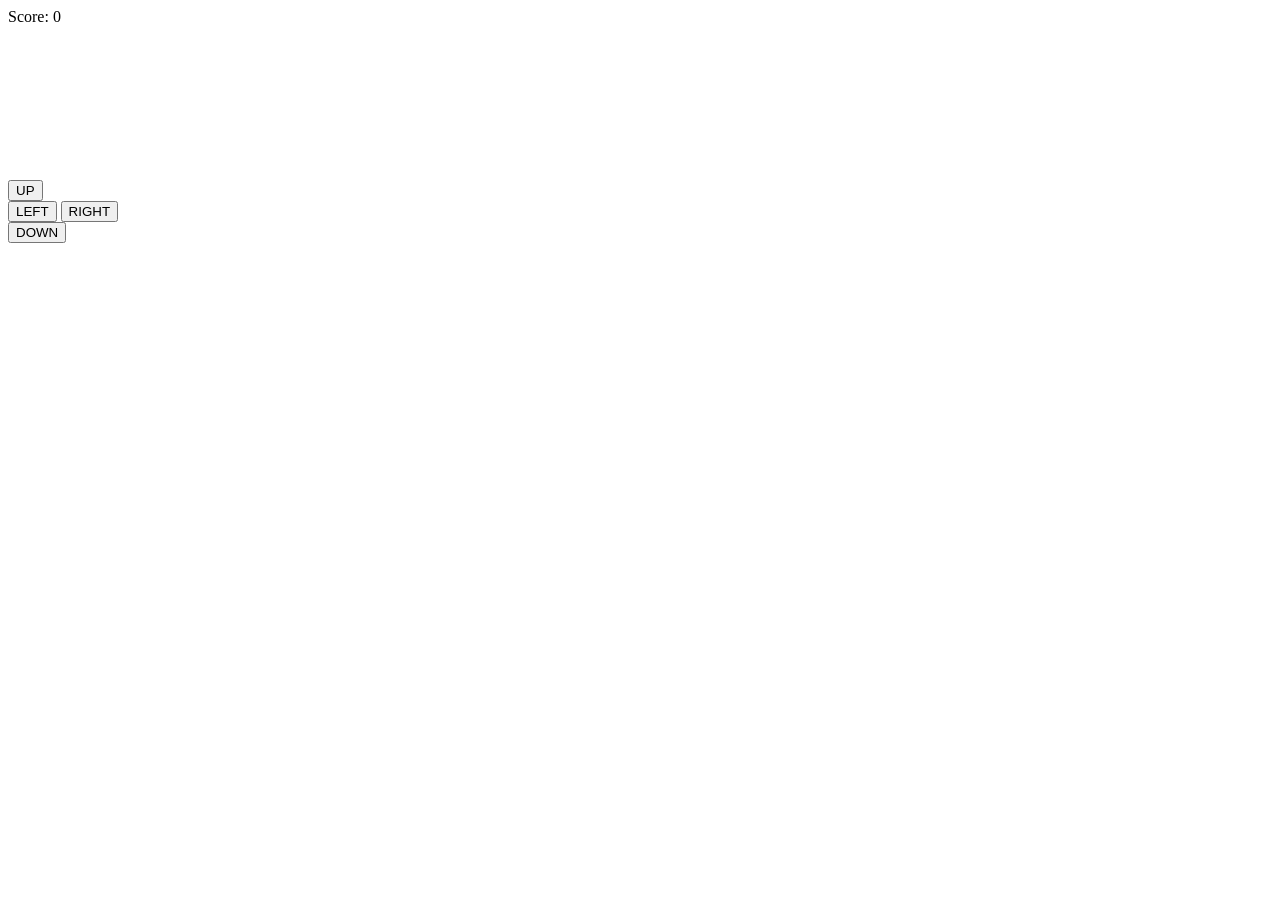
==== bat-game.html @ 718f3a3c "Create bat-game.html" ====
<!DOCTYPE html>
<html lang="en">
<head>
    <meta charset="UTF-8">
    <meta name="viewport" content="width=device-width, initial-scale=1.0, maximum-scale=1.0, user-scalable=no">
    <title>Survival Bat Game</title>
    <link rel="stylesheet" href="css/bat-style.css">
</head>
<body>
    <div class="header">Score: <span id="scoreVal">0</span></div>
    <canvas id="gameCanvas"></canvas>
    
    <div class="controls">
        <div class="row"><button onclick="changeDir('UP')">UP</button></div>
        <div class="row">
            <button onclick="changeDir('LEFT')">LEFT</button>
            <button onclick="changeDir('RIGHT')">RIGHT</button>
        </div>
        <div class="row"><button onclick="changeDir('DOWN')">DOWN</button></div>
    </div>

    <script src="js/bat-logic.js"></script>
</body>
</html>
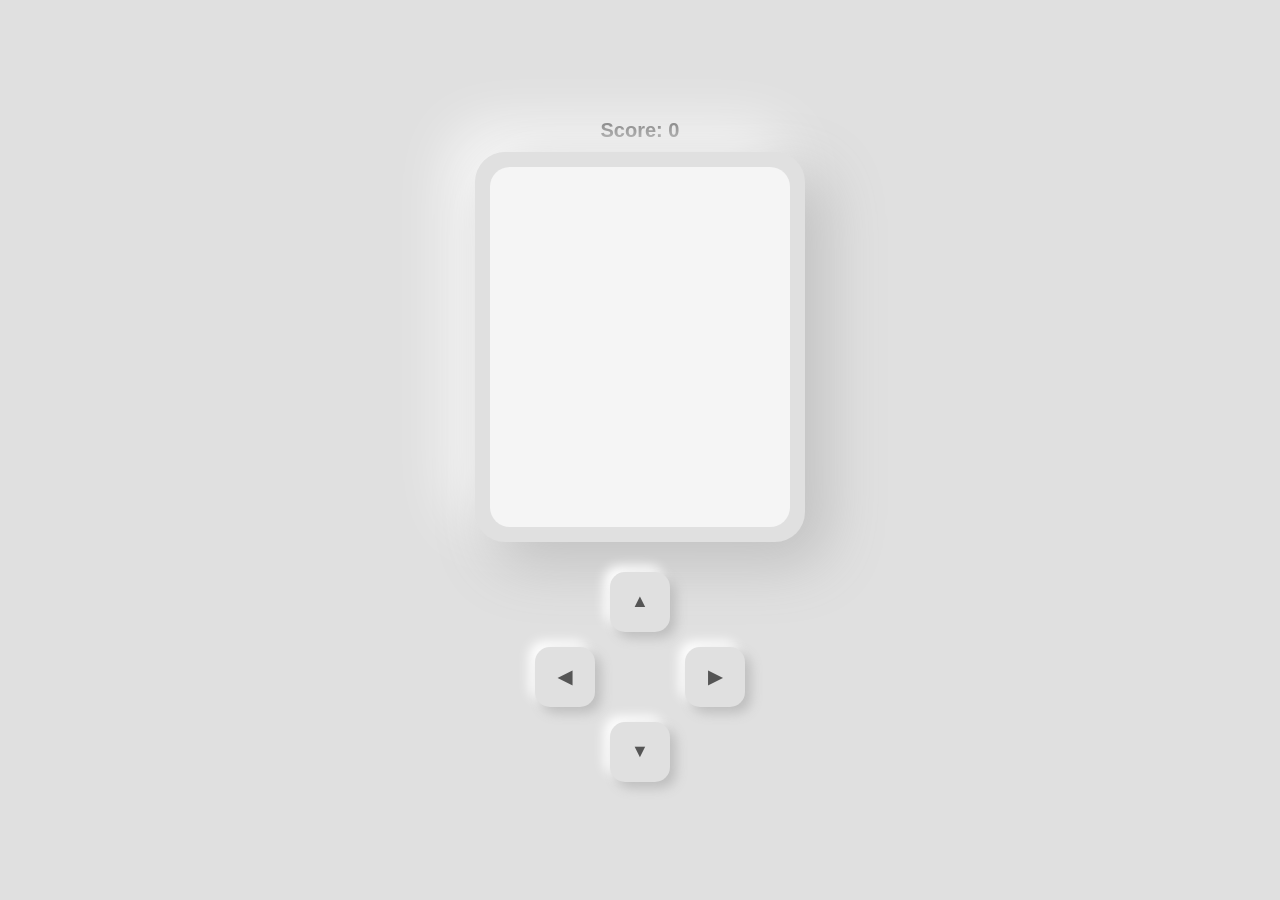
==== commit ff02ce05: "Update bat-game.html" ====
--- a/bat-game.html
+++ b/bat-game.html
@@ -3,20 +3,87 @@
 <head>
     <meta charset="UTF-8">
     <meta name="viewport" content="width=device-width, initial-scale=1.0, maximum-scale=1.0, user-scalable=no">
-    <title>Survival Bat Game</title>
-    <link rel="stylesheet" href="css/bat-style.css">
+    <title>Premium Bat Survival</title>
+    <style>
+        body {
+            background: #e0e0e0; /* Light Neumorphic background */
+            font-family: 'Segoe UI', sans-serif;
+            display: flex;
+            flex-direction: column;
+            align-items: center;
+            justify-content: center;
+            height: 100vh;
+            margin: 0;
+        }
+
+        .score-board {
+            font-size: 20px;
+            font-weight: bold;
+            color: #444;
+            margin-bottom: 10px;
+        }
+
+        /* Neumorphic Canvas Border */
+        .canvas-container {
+            padding: 15px;
+            background: #e0e0e0;
+            border-radius: 30px;
+            box-shadow: 20px 20px 60px #bebebe, -20px -20px 60px #ffffff;
+        }
+
+        canvas {
+            background: #f5f5f5;
+            border-radius: 20px;
+            display: block;
+        }
+
+        /* Neumorphic Buttons */
+        .controls {
+            margin-top: 30px;
+            display: grid;
+            grid-template-areas: ". up ." "left . right" ". down .";
+            gap: 15px;
+        }
+
+        button {
+            width: 60px;
+            height: 60px;
+            border-radius: 15px;
+            border: none;
+            background: #e0e0e0;
+            box-shadow: 6px 6px 12px #bebebe, -6px -6px 12px #ffffff;
+            font-size: 18px;
+            font-weight: bold;
+            color: #555;
+            cursor: pointer;
+            outline: none;
+        }
+
+        button:active {
+            box-shadow: inset 4px 4px 8px #bebebe, inset -4px -4px 8px #ffffff;
+            transform: scale(0.95);
+        }
+
+        .up { grid-area: up; }
+        .left { grid-area: left; }
+        .right { grid-area: right; }
+        .down { grid-area: down; }
+
+    </style>
 </head>
 <body>
-    <div class="header">Score: <span id="scoreVal">0</span></div>
-    <canvas id="gameCanvas"></canvas>
-    
+
+    <div class="score-board">Score: <span id="scoreVal">0</span></div>
+
+    <div class="canvas-container">
+        <canvas id="gameCanvas"></canvas>
+    </div>
+
     <div class="controls">
-        <div class="row"><button onclick="changeDir('UP')">UP</button></div>
-        <div class="row">
-            <button onclick="changeDir('LEFT')">LEFT</button>
-            <button onclick="changeDir('RIGHT')">RIGHT</button>
-        </div>
-        <div class="row"><button onclick="changeDir('DOWN')">DOWN</button></div>
+        <button class="up" onclick="changeDir('UP')">▲</button>
+        <button class="left" onclick="changeDir('LEFT')">◀</button>
+        <button class="right" onclick="changeDir('RIGHT')">▶</button>
+        <button class="down" onclick="changeDir('DOWN')">▼</button>
     </div>
 
     <script src="js/bat-logic.js"></script>
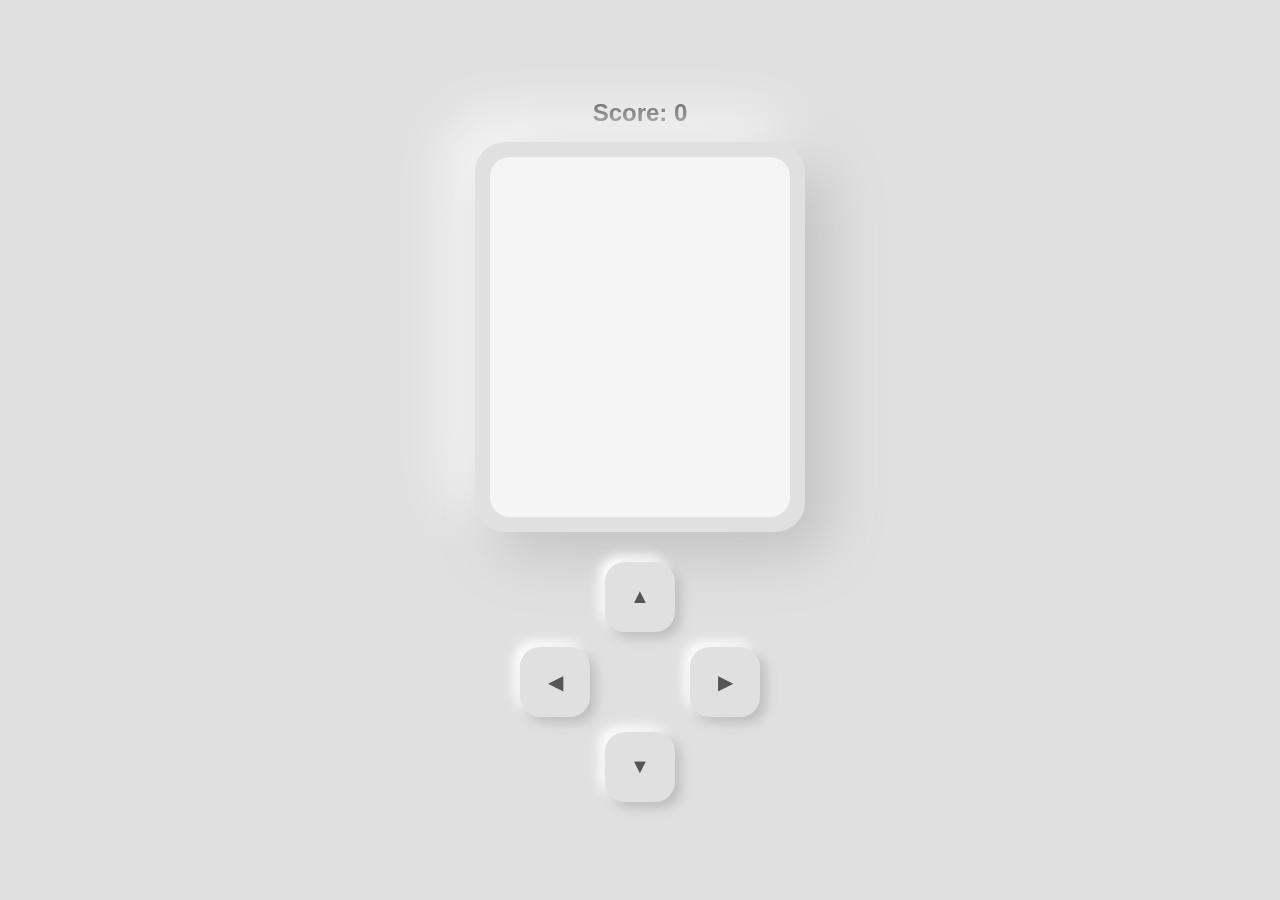
==== commit d33aeda4: "Update bat-game.html" ====
--- a/bat-game.html
+++ b/bat-game.html
@@ -6,24 +6,24 @@
     <title>Premium Bat Survival</title>
     <style>
         body {
-            background: #e0e0e0; /* Light Neumorphic background */
-            font-family: 'Segoe UI', sans-serif;
+            background: #e0e0e0;
+            font-family: sans-serif;
             display: flex;
             flex-direction: column;
             align-items: center;
             justify-content: center;
             height: 100vh;
             margin: 0;
+            touch-action: none;
         }
 
         .score-board {
-            font-size: 20px;
+            font-size: 24px;
             font-weight: bold;
             color: #444;
-            margin-bottom: 10px;
+            margin-bottom: 15px;
         }
 
-        /* Neumorphic Canvas Border */
         .canvas-container {
             padding: 15px;
             background: #e0e0e0;
@@ -37,7 +37,6 @@
             display: block;
         }
 
-        /* Neumorphic Buttons */
         .controls {
             margin-top: 30px;
             display: grid;
@@ -46,14 +45,13 @@
         }
 
         button {
-            width: 60px;
-            height: 60px;
-            border-radius: 15px;
+            width: 70px;
+            height: 70px;
+            border-radius: 20px;
             border: none;
             background: #e0e0e0;
             box-shadow: 6px 6px 12px #bebebe, -6px -6px 12px #ffffff;
-            font-size: 18px;
-            font-weight: bold;
+            font-size: 20px;
             color: #555;
             cursor: pointer;
             outline: none;
@@ -68,7 +66,6 @@
         .left { grid-area: left; }
         .right { grid-area: right; }
         .down { grid-area: down; }
-
     </style>
 </head>
 <body>
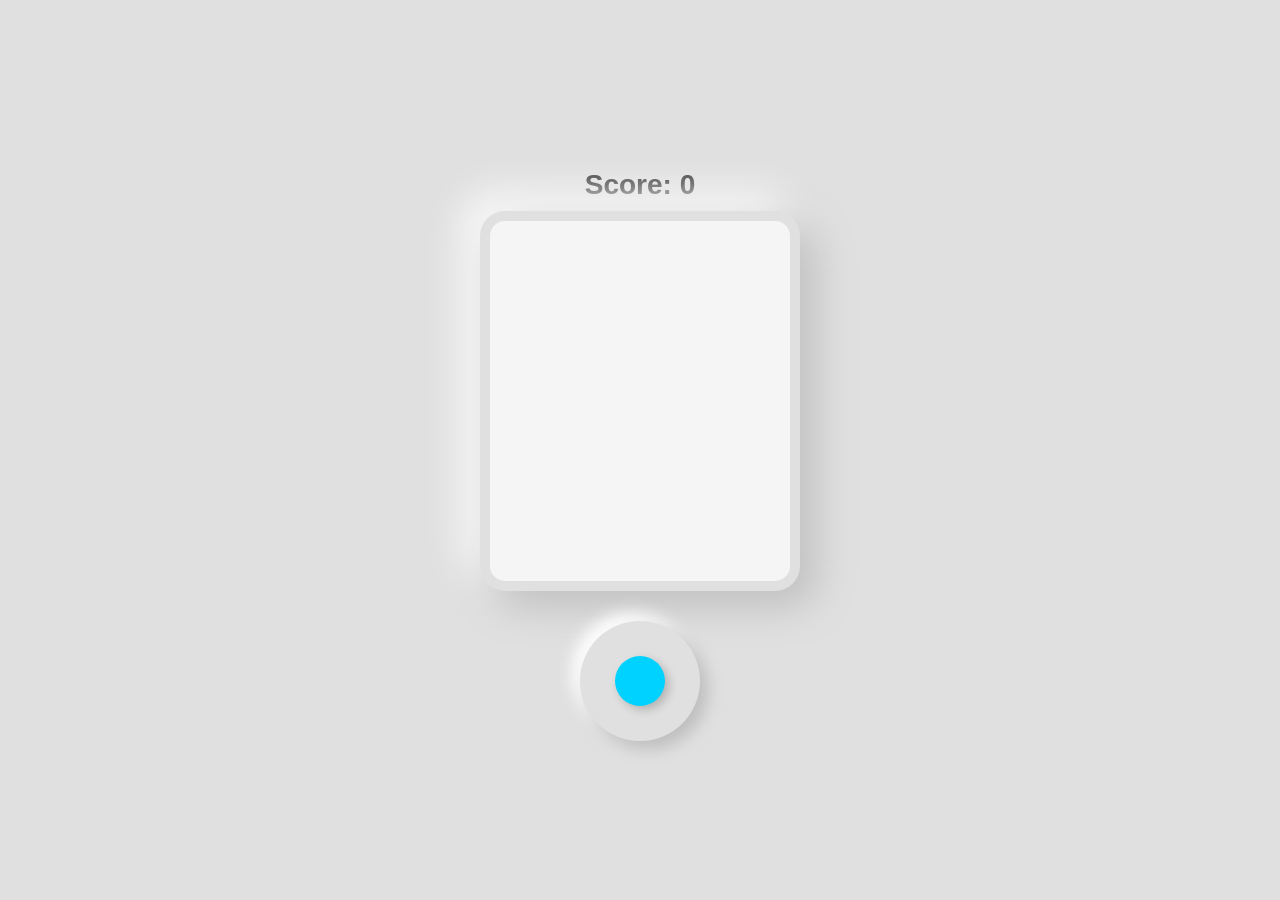
==== commit 0cb07e71: "Update bat-game.html" ====
--- a/bat-game.html
+++ b/bat-game.html
@@ -3,11 +3,16 @@
 <head>
     <meta charset="UTF-8">
     <meta name="viewport" content="width=device-width, initial-scale=1.0, maximum-scale=1.0, user-scalable=no">
-    <title>Premium Bat Survival</title>
+    
+    <meta name="apple-mobile-web-app-capable" content="yes">
+    <meta name="mobile-web-app-capable" content="yes">
+    <meta name="apple-mobile-web-app-status-bar-style" content="black-translucent">
+    
+    <title>Bat Survival - Joystick Edition</title>
     <style>
         body {
             background: #e0e0e0;
-            font-family: sans-serif;
+            font-family: 'Segoe UI', sans-serif;
             display: flex;
             flex-direction: column;
             align-items: center;
@@ -15,72 +20,76 @@
             height: 100vh;
             margin: 0;
             touch-action: none;
+            overflow: hidden;
         }
 
         .score-board {
-            font-size: 24px;
+            font-size: 28px;
             font-weight: bold;
             color: #444;
-            margin-bottom: 15px;
+            margin: 10px 0;
         }
 
         .canvas-container {
-            padding: 15px;
+            padding: 10px;
             background: #e0e0e0;
-            border-radius: 30px;
-            box-shadow: 20px 20px 60px #bebebe, -20px -20px 60px #ffffff;
+            border-radius: 25px;
+            box-shadow: 15px 15px 40px #bebebe, -15px -15px 40px #ffffff;
         }
 
         canvas {
             background: #f5f5f5;
-            border-radius: 20px;
+            border-radius: 15px;
             display: block;
         }
 
-        .controls {
+        /* Joystick Styles */
+        .joystick-container {
             margin-top: 30px;
-            display: grid;
-            grid-template-areas: ". up ." "left . right" ". down .";
-            gap: 15px;
+            width: 120px;
+            height: 120px;
+            background: #e0e0e0;
+            border-radius: 50%;
+            position: relative;
+            box-shadow: 8px 8px 16px #bebebe, -8px -8px 16px #ffffff;
+            display: flex;
+            align-items: center;
+            justify-content: center;
         }
 
-        button {
-            width: 70px;
-            height: 70px;
-            border-radius: 20px;
-            border: none;
-            background: #e0e0e0;
-            box-shadow: 6px 6px 12px #bebebe, -6px -6px 12px #ffffff;
-            font-size: 20px;
-            color: #555;
+        #joystick-stick {
+            width: 50px;
+            height: 50px;
+            background: #00d2ff;
+            border-radius: 50%;
+            position: absolute;
+            box-shadow: 4px 4px 10px rgba(0,0,0,0.2);
             cursor: pointer;
-            outline: none;
+            transition: transform 0.1s ease-out;
         }
 
-        button:active {
-            box-shadow: inset 4px 4px 8px #bebebe, inset -4px -4px 8px #ffffff;
-            transform: scale(0.95);
+        #msg {
+            position: absolute;
+            top: 15%;
+            font-weight: bold;
+            color: #ff4757;
+            font-size: 22px;
+            display: none;
+            z-index: 10;
         }
-
-        .up { grid-area: up; }
-        .left { grid-area: left; }
-        .right { grid-area: right; }
-        .down { grid-area: down; }
     </style>
 </head>
 <body>
 
+    <div id="msg">GAME OVER! RESTARTING...</div>
     <div class="score-board">Score: <span id="scoreVal">0</span></div>
 
     <div class="canvas-container">
         <canvas id="gameCanvas"></canvas>
     </div>
 
-    <div class="controls">
-        <button class="up" onclick="changeDir('UP')">▲</button>
-        <button class="left" onclick="changeDir('LEFT')">◀</button>
-        <button class="right" onclick="changeDir('RIGHT')">▶</button>
-        <button class="down" onclick="changeDir('DOWN')">▼</button>
+    <div class="joystick-container" id="joystick-base">
+        <div id="joystick-stick"></div>
     </div>
 
     <script src="js/bat-logic.js"></script>
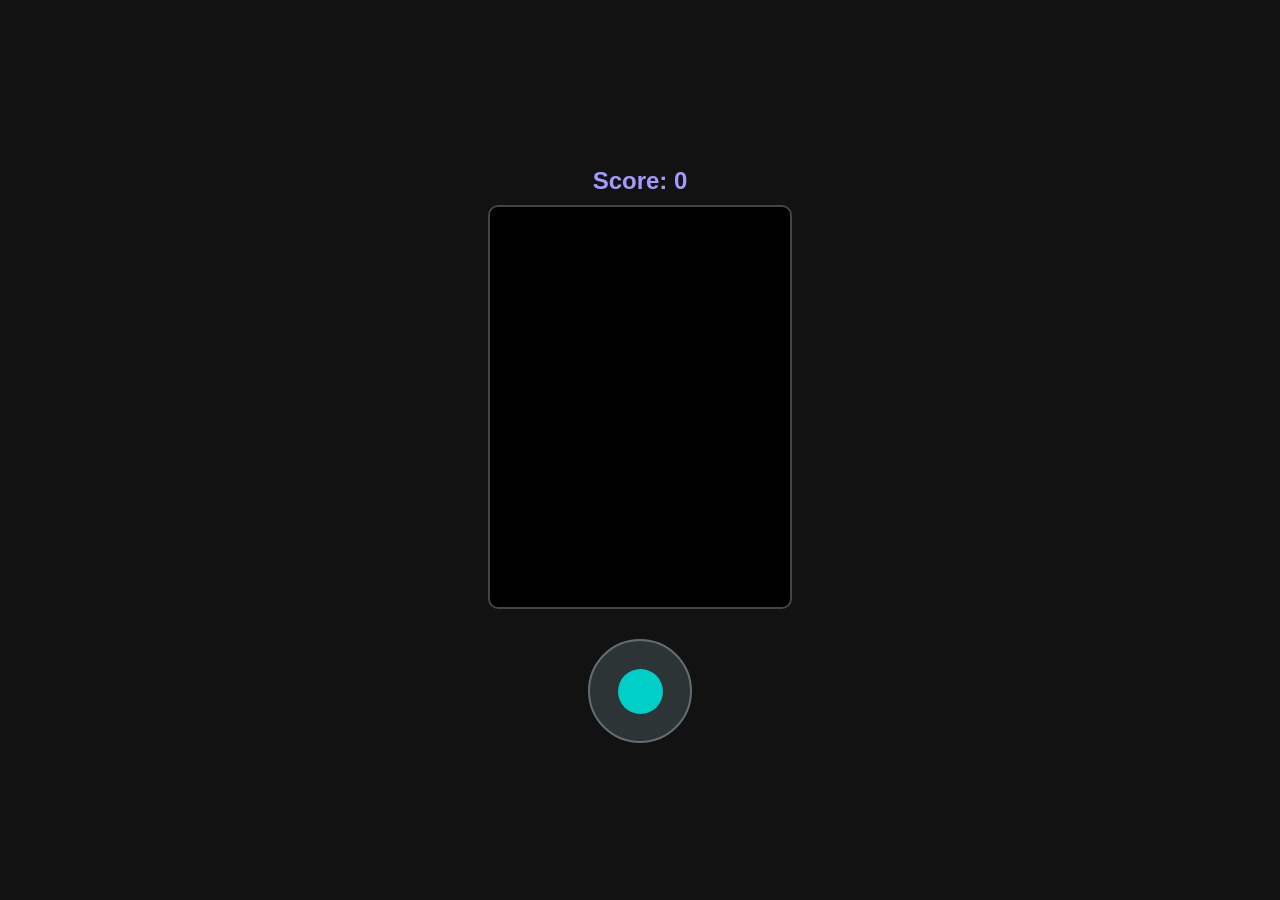
==== commit d5995545: "Update bat-game.html" ====
--- a/bat-game.html
+++ b/bat-game.html
@@ -6,89 +6,73 @@
     
     <meta name="apple-mobile-web-app-capable" content="yes">
     <meta name="mobile-web-app-capable" content="yes">
-    <meta name="apple-mobile-web-app-status-bar-style" content="black-translucent">
+    <meta name="apple-mobile-web-app-status-bar-style" content="black">
     
-    <title>Bat Survival - Joystick Edition</title>
+    <title>Bat Survival</title>
     <style>
-        body {
-            background: #e0e0e0;
-            font-family: 'Segoe UI', sans-serif;
+        body { 
+            background: #121212; 
+            color: white; 
+            text-align: center; 
+            font-family: sans-serif; 
+            margin: 0; 
+            overflow: hidden; 
+            touch-action: none;
             display: flex;
             flex-direction: column;
             align-items: center;
             justify-content: center;
             height: 100vh;
-            margin: 0;
-            touch-action: none;
-            overflow: hidden;
+        }
+        .header { font-size: 24px; padding: 10px; color: #a29bfe; font-weight: bold; }
+        
+        canvas { 
+            background: #000; 
+            border: 2px solid #444; 
+            display: block; 
+            border-radius: 10px;
         }
 
-        .score-board {
-            font-size: 28px;
-            font-weight: bold;
-            color: #444;
-            margin: 10px 0;
-        }
-
-        .canvas-container {
-            padding: 10px;
-            background: #e0e0e0;
-            border-radius: 25px;
-            box-shadow: 15px 15px 40px #bebebe, -15px -15px 40px #ffffff;
-        }
-
-        canvas {
-            background: #f5f5f5;
-            border-radius: 15px;
-            display: block;
-        }
-
-        /* Joystick Styles */
-        .joystick-container {
+        /* Joystick Style - Matching your old buttons color */
+        .joystick-base {
             margin-top: 30px;
-            width: 120px;
-            height: 120px;
-            background: #e0e0e0;
+            width: 100px;
+            height: 100px;
+            background: #2d3436;
             border-radius: 50%;
             position: relative;
-            box-shadow: 8px 8px 16px #bebebe, -8px -8px 16px #ffffff;
+            border: 2px solid #636e72;
             display: flex;
             align-items: center;
             justify-content: center;
         }
 
         #joystick-stick {
-            width: 50px;
-            height: 50px;
-            background: #00d2ff;
+            width: 45px;
+            height: 45px;
+            background: #00cec9;
             border-radius: 50%;
             position: absolute;
-            box-shadow: 4px 4px 10px rgba(0,0,0,0.2);
-            cursor: pointer;
             transition: transform 0.1s ease-out;
         }
 
-        #msg {
+        #status-msg {
             position: absolute;
-            top: 15%;
+            top: 20%;
+            color: #ff7675;
             font-weight: bold;
-            color: #ff4757;
-            font-size: 22px;
             display: none;
-            z-index: 10;
         }
     </style>
 </head>
 <body>
 
-    <div id="msg">GAME OVER! RESTARTING...</div>
-    <div class="score-board">Score: <span id="scoreVal">0</span></div>
+    <div class="header">Score: <span id="scoreVal">0</span></div>
+    <div id="status-msg">GAME OVER - RESTARTING...</div>
 
-    <div class="canvas-container">
-        <canvas id="gameCanvas"></canvas>
-    </div>
+    <canvas id="gameCanvas"></canvas>
 
-    <div class="joystick-container" id="joystick-base">
+    <div class="joystick-base" id="joyBase">
         <div id="joystick-stick"></div>
     </div>
 
